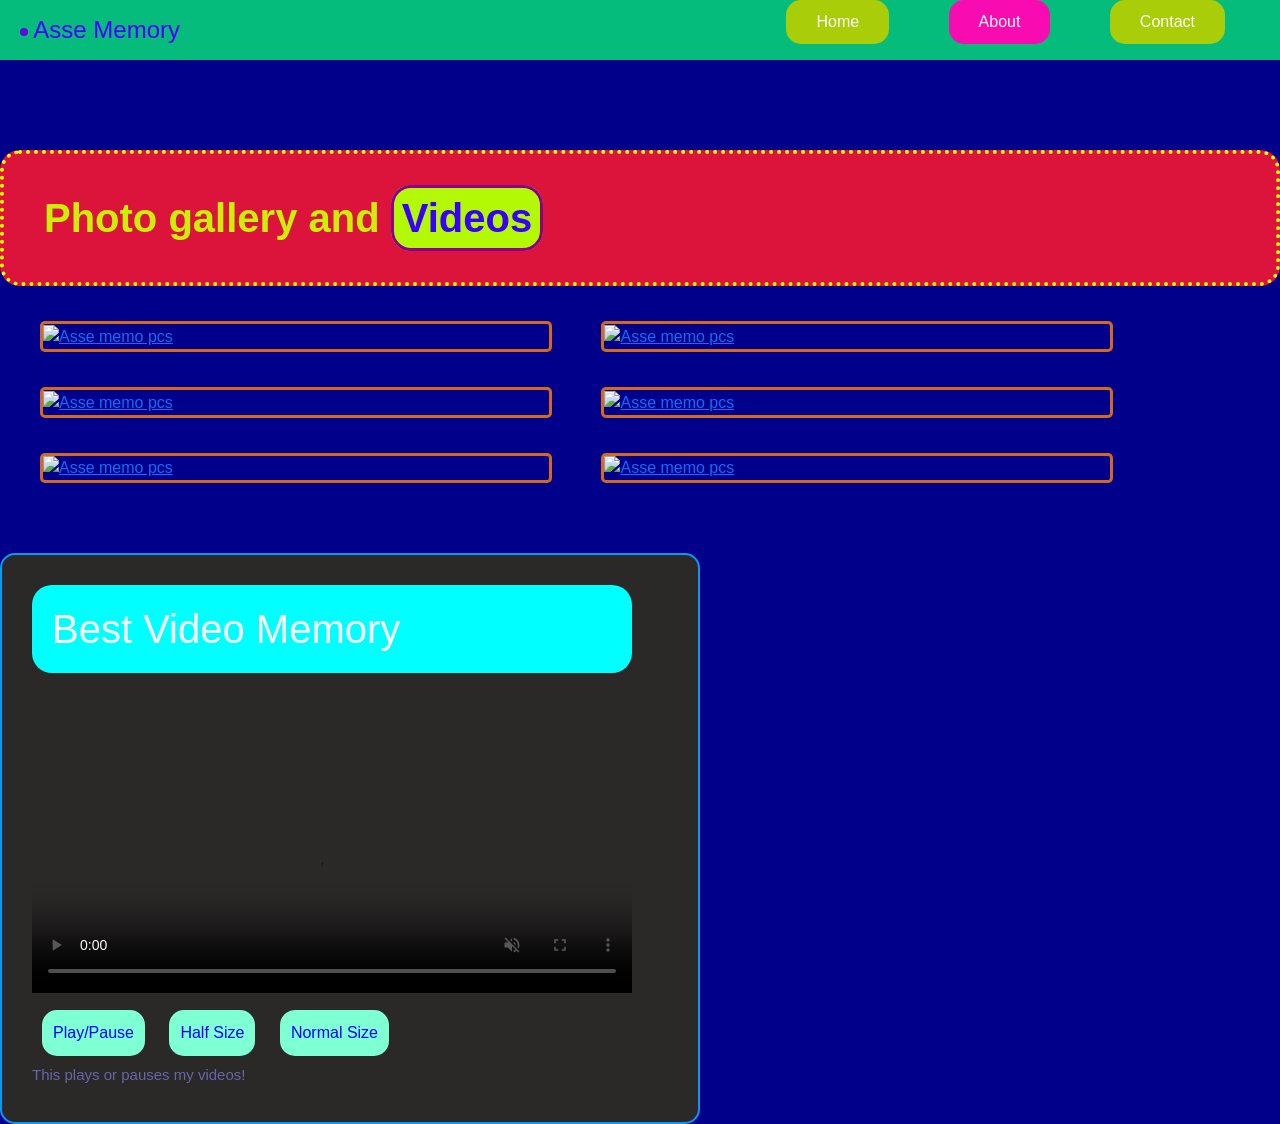
==== about.html @ 0ee975df "Update about.html" ====
<!DOCTYPE html>
<html lang="en">
<head>
    <meta charset="UTF-8">
    <meta name="viewport" content="width=device-width, initial-scale=1.0">
    <title>About</title>
    <link href="https://cdn.jsdelivr.net/npm/bootstrap@5.0.2/dist/css/bootstrap.min.css" rel="stylesheet" integrity="sha384-EVSTQN3/azprG1Anm3QDgpJLIm9Nao0Yz1ztcQTwFspd3yD65VohhpuuCOmLASjC" crossorigin="anonymous">
    <link rel="stylesheet" href="styl.css">
</head>
<body style="background-color: darkblue;">
    
    <header>
        <a href="./index.html" class="logo"><img src="/imgs/Ass.jpg" alt=""> Asse Memory</a>
                <ul>
                    <li > <a href="./index.html"> Home</li></a>
                    <li class="active" ><a href="./about.html"> About</li></a>
                    <li><a href="#"> Contact</li></a>
                </ul>
    </header>

    <div class="gallery">
    <h1>Photo gallery and <span style="color:rgb(55, 0, 252);background-color: rgb(179, 248, 5); border-radius: 20px; padding: 8px;border: darkmagenta solid 3px;">Videos</span></h1>

    <div class="Asse-gallery">
           <a href="/imgs/Asse aw6.jpg" target="_blank"> <img src="/imgs/Asse aw6.jpg"  alt="Asse memo pcs"> </a>
    </Div>   

    <div class="Asse-gallery">
           <a href="/imgs/Asse aw5.jpg" target="_blank"> <img src="/imgs/Asse aw5.jpg"  alt="Asse memo pcs"> </a>
    </Div> 

    <div class="Asse-gallery">
           <a href="/imgs/Asse aw4.jpg" target="_blank"> <img src="/imgs/Asse aw4.jpg"  alt="Asse memo pcs"> </a>
    </Div> 

    <div class="Asse-gallery">
           <a href="/imgs/Asse aw2.jpg" target="_blank"> <img src="/imgs/Asse aw2.jpg"  alt="Asse memo pcs"> </a>
    </Div>  
                   
    <div class="Asse-gallery">
           <a href="/imgs/Asse aw3.jpg" target="_blank"> <img src="/imgs/Asse aw3.jpg"  alt="Asse memo pcs" style="height: 600px;" > </a>
    </Div>                      
                      
    <div class="Asse-gallery">
           <a href="/imgs/Asse aw.jpg" target="_blank"> <img src="/imgs/Asse aw.jpg"  alt="Asse memo pcs"> </a>
    </Div>     
    
</div>
                        

 <div class="Videos">
    <h1>Best Video Memory</h1
<div class="Video-b">
    <div class="carouselExampleAutoplaying">
        <div class="carousel-inner">
          <div class="carousel-item active">
            <video class="my-videos" src="/imgs/Asse R Video.mp4" width="600" controls muted loop poster="/imgs/Video poster.png.jpg">
                <source src="/imgs/Asse R Video.mp4" type="video/mp4">
                <source src="/imgs/Asse R Video.ogg" type="video/ogg">
                <source src="/imgs/Asse R Video.webm" type="video/webm">
                Your brouser does not support html5 videos!
            </video>

            <br>
            <button class="btn" onclick="playPause()">Play/Pause</button>
            <button class="btn" onclick="halfSize()">Half Size</button>
            <button class="btn" onclick="normalSize()">Normal Size</button>

            <h2 onclick="playPause()" style="font-size: 15px; color: rgb(102, 102, 168);" >This plays or pauses my videos!</h2>
          </div>
        </Div>
    </div>
</div>
</div>

<script>
    let myVideo = document.querySelector(".my-videos");

    function playPause() {
        if (myVideo.paused){
            myVideo.play();
        }else{
            myVideo.pause();
        }
    }

    function halfSize() {
       myVideo.width = "300"
    }
    function normalSize() {
       myVideo.width = "600"
    }
</script>
    
</body>
</html>
---- styl.css ----
*{
    font-family: Verdana, Geneva, Tahoma, sans-serif;
    box-sizing: border-box;
    margin: 0;
    padding: 0;
    box-sizing: border-box;
}
body {
    background-color: #7dc1eb;
    padding-top: 100px;
}
header {
    display: flex;
    background-color: rgb(5, 188, 124);
    width: 100%;
    height: auto;
    align-items: center;
    justify-content: space-between;
    margin-bottom: 50px;
    transition: .5s;
    position: fixed;
    top: 0;
}
.logo{
    font-weight: 500;
    color: rgb(72, 0, 255);
    text-decoration: none;
    margin-left: 20px;
    font-size: 1.5em;
}
.logo img{
    max-width: 30%;
    height: auto;
    border-radius: 70%;
    border: 4px solid rgb(97, 8, 229);
}
ul {
    align-items: center;
    align-content: center;
}
li {
    display: inline-block;
    padding: 10px 30px;
    align-items: center;
    background-color: #a9cd09;
    border-radius: 15px;
    margin-right: 55px;
}
li a{
    color: #fff;
    text-decoration: none;
    align-items: center;
    justify-content: center;
}
li:hover,
li.active {
    background-color: rgb(248, 12, 177);
}


.wish {
    margin: 20px;
    padding: 20px;
    color: lawngreen;
    background-color: darkgreen;
    border-radius: 10px;
    font-family: 'Segoe UI', Tahoma, Geneva, Verdana, sans-serif;
}
.wish2 h2{
    background-color: cyan;
    border-radius: 10px;
    padding: 20px;
    margin: 20px;
    color: #cd0909;
    font-weight: 700;
    
}

.msg h1{
    background-color: #cd0909;
    margin: 5px;
    padding: 5px 5px 10px 10px;
    border-radius: 15px;
    width: 650px;
    color: rgb(6, 250, 67);
    border: #2b2828 solid;
    margin-bottom: 50px;
    margin-top: 50px;
    padding-bottom: 20px;

}
.msg .icon{
    margin-left: 10%;
    padding: 10px;
    max-width: 67%;
}
.msg .material-symbols-outlined {
    color: rgb(7, 244, 62);
    font-size: 5rem;
    margin-bottom: 20px;
}
.icon .fa-regular{
    display: flex;
    color: #dc143c;
    font-size: 5rem;
    margin: 20px;
}
.icon p{
    
    margin-left: 20px;
    padding: 20px;
}
/*  section2 */


.text h1{
    color: aquamarine;
    padding: 40px;
    font-weight: 900;
    font-size: 3rem;
    background-color: #2b2828;
    border-radius: 10px;
    margin: 20px;
    margin-top: 50px;
}


.gallery{
    background-image: url(/imgs/bg\ web2.jpg); 
    margin-top: 50px;
    margin-bottom: 40px;
}
.gallery h1{
    color: rgb(204, 239, 7);
    padding: 40px;
    font-weight: 700;
    background-color: #dc143c;
    border: 4px dotted yellow;
    width: 100%;
    border-radius: 20px;
    margin-bottom: 30px;
 
}
.Asse-gallery{
   display: inline-block;
   border: 3px solid chocolate;
   border-radius: 5px;
   margin: 5px;
   width: 40%;
   height: auto;
   margin-bottom: 30px;
   margin-left: 40px;
}
.Asse-gallery:hover{
    border: 3px solid rgb(0, 153, 255);
    border-radius: 5px;
}

.Asse-gallery img{
    width: 100%;
    height: auto;
}

.Videos{
    align-content: center;
    justify-self: center;
    color: #fff;
    background-color: #2b2828;
    padding: 30px;
    border-radius: 15px;
    height: auto;
    max-width: 700px;
    border: #0799f4 2px solid;
}
/* .Video-b {
    align-content: center;
    justify-self: center;
    color: #fff;
    background-color: #2b2828;
    padding: 30px;
    border-radius: 15px;
    height: auto;
    max-width: 700px;
    border: #0799f4 2px solid;
} */
.Videos h1{
    background-color: aqua;
    padding: 20px;
    border-radius: 20px;
    width: 600px;
    align-items: center;
    margin-bottom: 20px;
}
.Videos .btn{
    background-color: aquamarine;
    border-radius: 15px;
    color: blue;
    margin: 10px;
    padding: 10px;
}
.Videos .btn:hover{
    background-color: rgb(164, 243, 7);
    color: #fff;
}



/* Meadia Query */
@media screen and (max-width:800px) {
    header li {
        display: flex;
        padding: 5px 15px;
        margin: 5px;
    }
    .Videos{
        max-width: 500px;
    }
    .Video-b{
        max-width: 500px;
    }
    .text h1{
        max-width: 450px;
        font-weight:400;
    }
    .Videos h1{
        width: 400px;
    }
    .Asse-gallery{
        display: block;
    }
    .wish2 h2{
        font-weight: 300;
    }
    .msg h1 {
        width: 450px;
    }
}

@media screen and (max-width:600px) {
    header li {
        display: flex;
        padding: 5px 15px;
        margin: 5px;
    }
    .Videos{
        max-width: 450px;
    }
    .Video-b{
        max-width: 500px;
    }
    .text h1{
        max-width: 450px;
        font-weight:400;
    }
    .Videos h1{
        width: 400px;
    }
    .Asse-gallery{
        display: block;
    }
    .wish2 h2{
        font-weight: 300;
    }
    .msg h1 {
        width: 450px;
    }
}
@media screen and (max-width:300px) {
    header li {
        display: flex;
        padding: 5px 10px;
    }
    .Videos{
        max-width: 300px;
    }
    .Video-b{
        max-width: 250px;
    }
    .text h1{
        width: 250px;
        font-weight: 300;
    }
    .Videos h1{
        width: 300px;
    }
    .Asse-gallery{
        display: block;
    }
    .wish2 h2{
        font-weight: 200;
    }
    .msg h1 {
        width: 350px;
    }
}
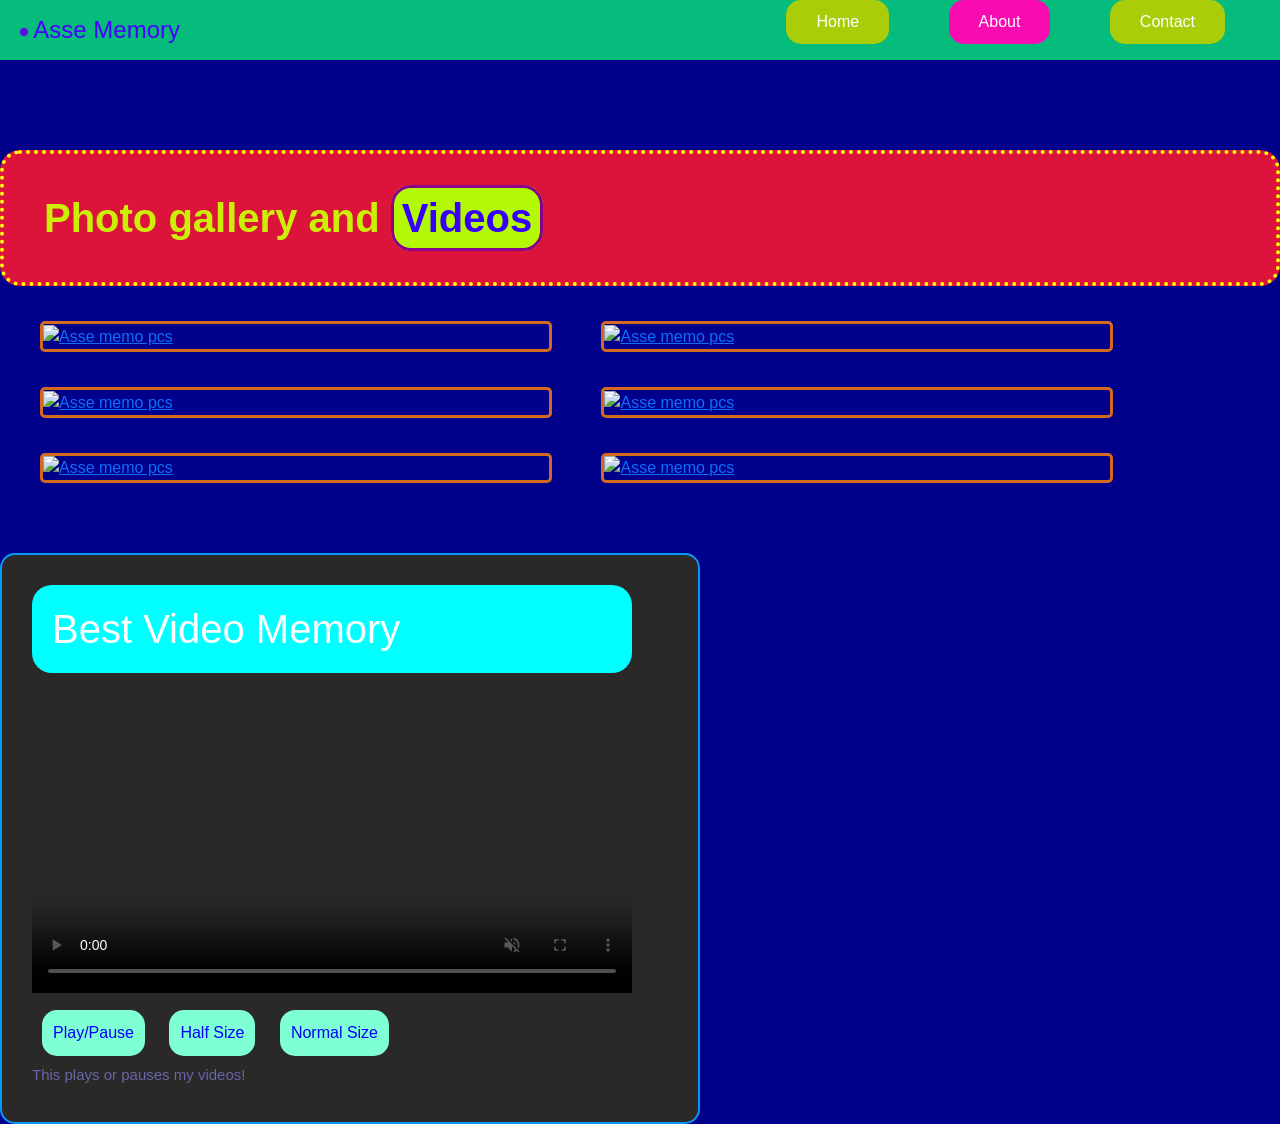
==== commit 0073146b: "Update about.html" ====
--- a/about.html
+++ b/about.html
@@ -22,15 +22,15 @@
     <h1>Photo gallery and <span style="color:rgb(55, 0, 252);background-color: rgb(179, 248, 5); border-radius: 20px; padding: 8px;border: darkmagenta solid 3px;">Videos</span></h1>
 
     <div class="Asse-gallery">
-           <a href="/imgs/Asse aw6.jpg" target="_blank"> <img src="/imgs/Asse aw6.jpg"  alt="Asse memo pcs"> </a>
+           <a href="./imgs/Asse aw6.jpg" target="_blank"> <img src="/imgs/Asse aw6.jpg"  alt="Asse memo pcs"> </a>
     </Div>   
 
     <div class="Asse-gallery">
-           <a href="/imgs/Asse aw5.jpg" target="_blank"> <img src="/imgs/Asse aw5.jpg"  alt="Asse memo pcs"> </a>
+           <a href="./imgs/Asse aw5.jpg" target="_blank"> <img src="/imgs/Asse aw5.jpg"  alt="Asse memo pcs"> </a>
     </Div> 
 
     <div class="Asse-gallery">
-           <a href="/imgs/Asse aw4.jpg" target="_blank"> <img src="/imgs/Asse aw4.jpg"  alt="Asse memo pcs"> </a>
+           <a href="./imgs/Asse aw4.jpg" target="_blank"> <img src="/imgs/Asse aw4.jpg"  alt="Asse memo pcs"> </a>
     </Div> 
 
     <div class="Asse-gallery">
@@ -38,11 +38,11 @@
     </Div>  
                    
     <div class="Asse-gallery">
-           <a href="/imgs/Asse aw3.jpg" target="_blank"> <img src="/imgs/Asse aw3.jpg"  alt="Asse memo pcs" style="height: 600px;" > </a>
+           <a href="./imgs/Asse aw3.jpg" target="_blank"> <img src="/imgs/Asse aw3.jpg"  alt="Asse memo pcs" style="height: 600px;" > </a>
     </Div>                      
                       
     <div class="Asse-gallery">
-           <a href="/imgs/Asse aw.jpg" target="_blank"> <img src="/imgs/Asse aw.jpg"  alt="Asse memo pcs"> </a>
+           <a href="./imgs/Asse aw.jpg" target="_blank"> <img src="/imgs/Asse aw.jpg"  alt="Asse memo pcs"> </a>
     </Div>     
     
 </div>
@@ -54,7 +54,7 @@
     <div class="carouselExampleAutoplaying">
         <div class="carousel-inner">
           <div class="carousel-item active">
-            <video class="my-videos" src="/imgs/Asse R Video.mp4" width="600" controls muted loop poster="/imgs/Video poster.png.jpg">
+            <video class="my-videos" src="/imgs/Asse R Video.mp4" width="600" controls muted loop poster="./imgs/Video poster.png.jpg">
                 <source src="/imgs/Asse R Video.mp4" type="video/mp4">
                 <source src="/imgs/Asse R Video.ogg" type="video/ogg">
                 <source src="/imgs/Asse R Video.webm" type="video/webm">
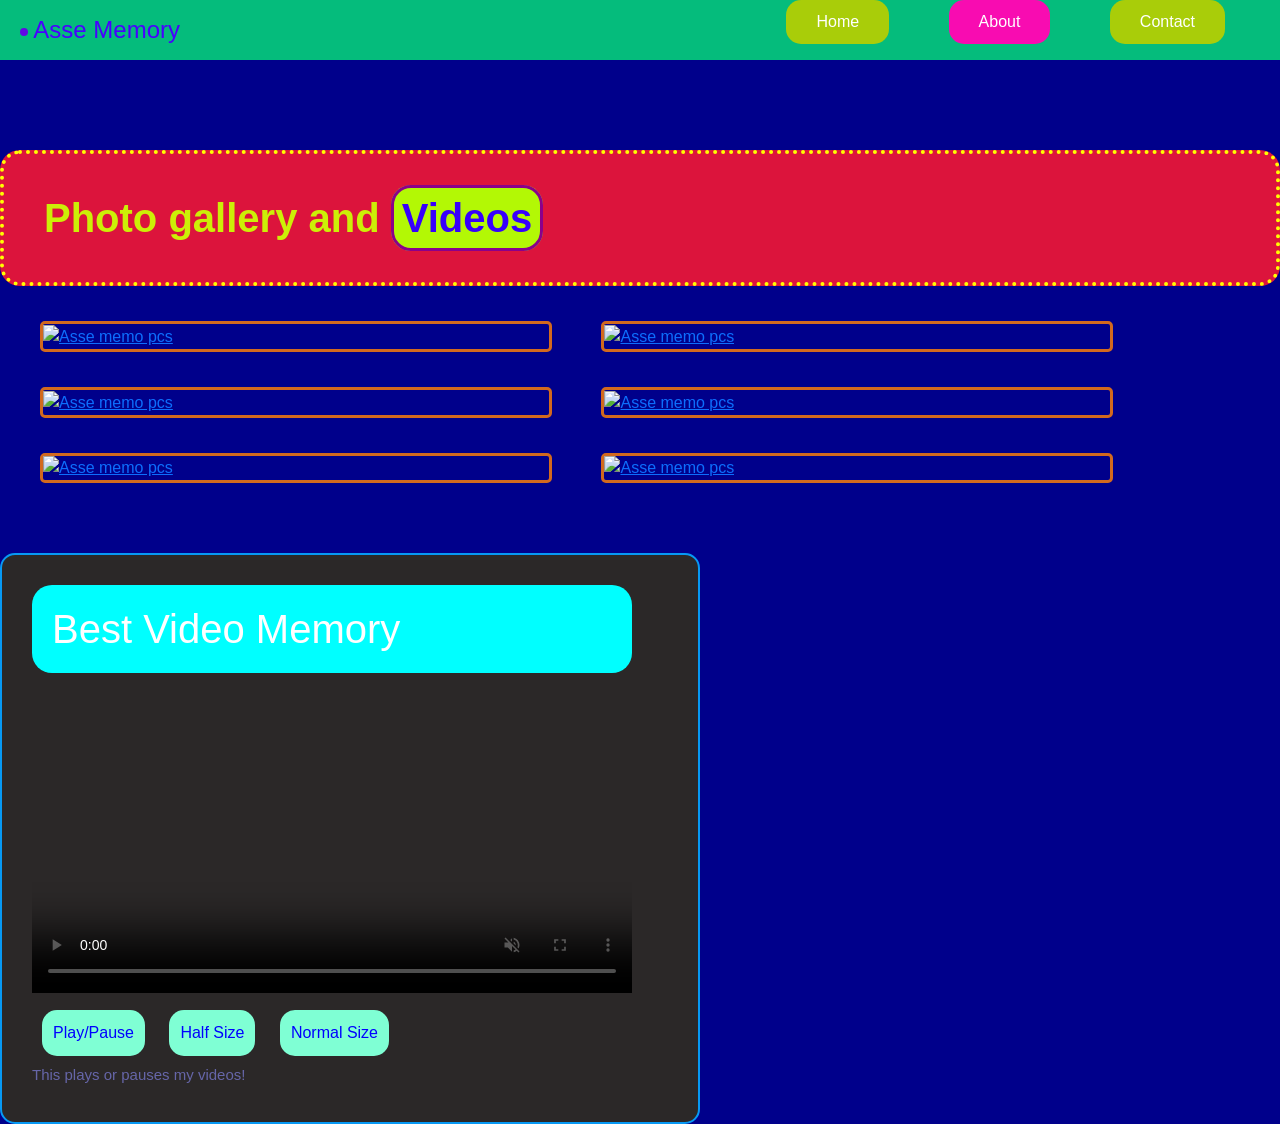
==== commit e53695fb: "Update about.html" ====
--- a/about.html
+++ b/about.html
@@ -22,27 +22,27 @@
     <h1>Photo gallery and <span style="color:rgb(55, 0, 252);background-color: rgb(179, 248, 5); border-radius: 20px; padding: 8px;border: darkmagenta solid 3px;">Videos</span></h1>
 
     <div class="Asse-gallery">
-           <a href="./imgs/Asse aw6.jpg" target="_blank"> <img src="/imgs/Asse aw6.jpg"  alt="Asse memo pcs"> </a>
+           <a href="./imgs/Asse aw6.jpg" target="_blank"> <img src="./imgs/Asse aw6.jpg"  alt="Asse memo pcs"> </a>
     </Div>   
 
     <div class="Asse-gallery">
-           <a href="./imgs/Asse aw5.jpg" target="_blank"> <img src="/imgs/Asse aw5.jpg"  alt="Asse memo pcs"> </a>
+           <a href="./imgs/Asse aw5.jpg" target="_blank"> <img src="./imgs/Asse aw5.jpg"  alt="Asse memo pcs"> </a>
     </Div> 
 
     <div class="Asse-gallery">
-           <a href="./imgs/Asse aw4.jpg" target="_blank"> <img src="/imgs/Asse aw4.jpg"  alt="Asse memo pcs"> </a>
+           <a href="./imgs/Asse aw4.jpg" target="_blank"> <img src="./imgs/Asse aw4.jpg"  alt="Asse memo pcs"> </a>
     </Div> 
 
     <div class="Asse-gallery">
-           <a href="/imgs/Asse aw2.jpg" target="_blank"> <img src="/imgs/Asse aw2.jpg"  alt="Asse memo pcs"> </a>
+           <a href="/imgs/Asse aw2.jpg" target="_blank"> <img src="./imgs/Asse aw2.jpg"  alt="Asse memo pcs"> </a>
     </Div>  
                    
     <div class="Asse-gallery">
-           <a href="./imgs/Asse aw3.jpg" target="_blank"> <img src="/imgs/Asse aw3.jpg"  alt="Asse memo pcs" style="height: 600px;" > </a>
+           <a href="./imgs/Asse aw3.jpg" target="_blank"> <img src="./imgs/Asse aw3.jpg"  alt="Asse memo pcs" style="height: 600px;" > </a>
     </Div>                      
                       
     <div class="Asse-gallery">
-           <a href="./imgs/Asse aw.jpg" target="_blank"> <img src="/imgs/Asse aw.jpg"  alt="Asse memo pcs"> </a>
+           <a href="./imgs/Asse aw.jpg" target="_blank"> <img src="./imgs/Asse aw.jpg"  alt="Asse memo pcs"> </a>
     </Div>     
     
 </div>
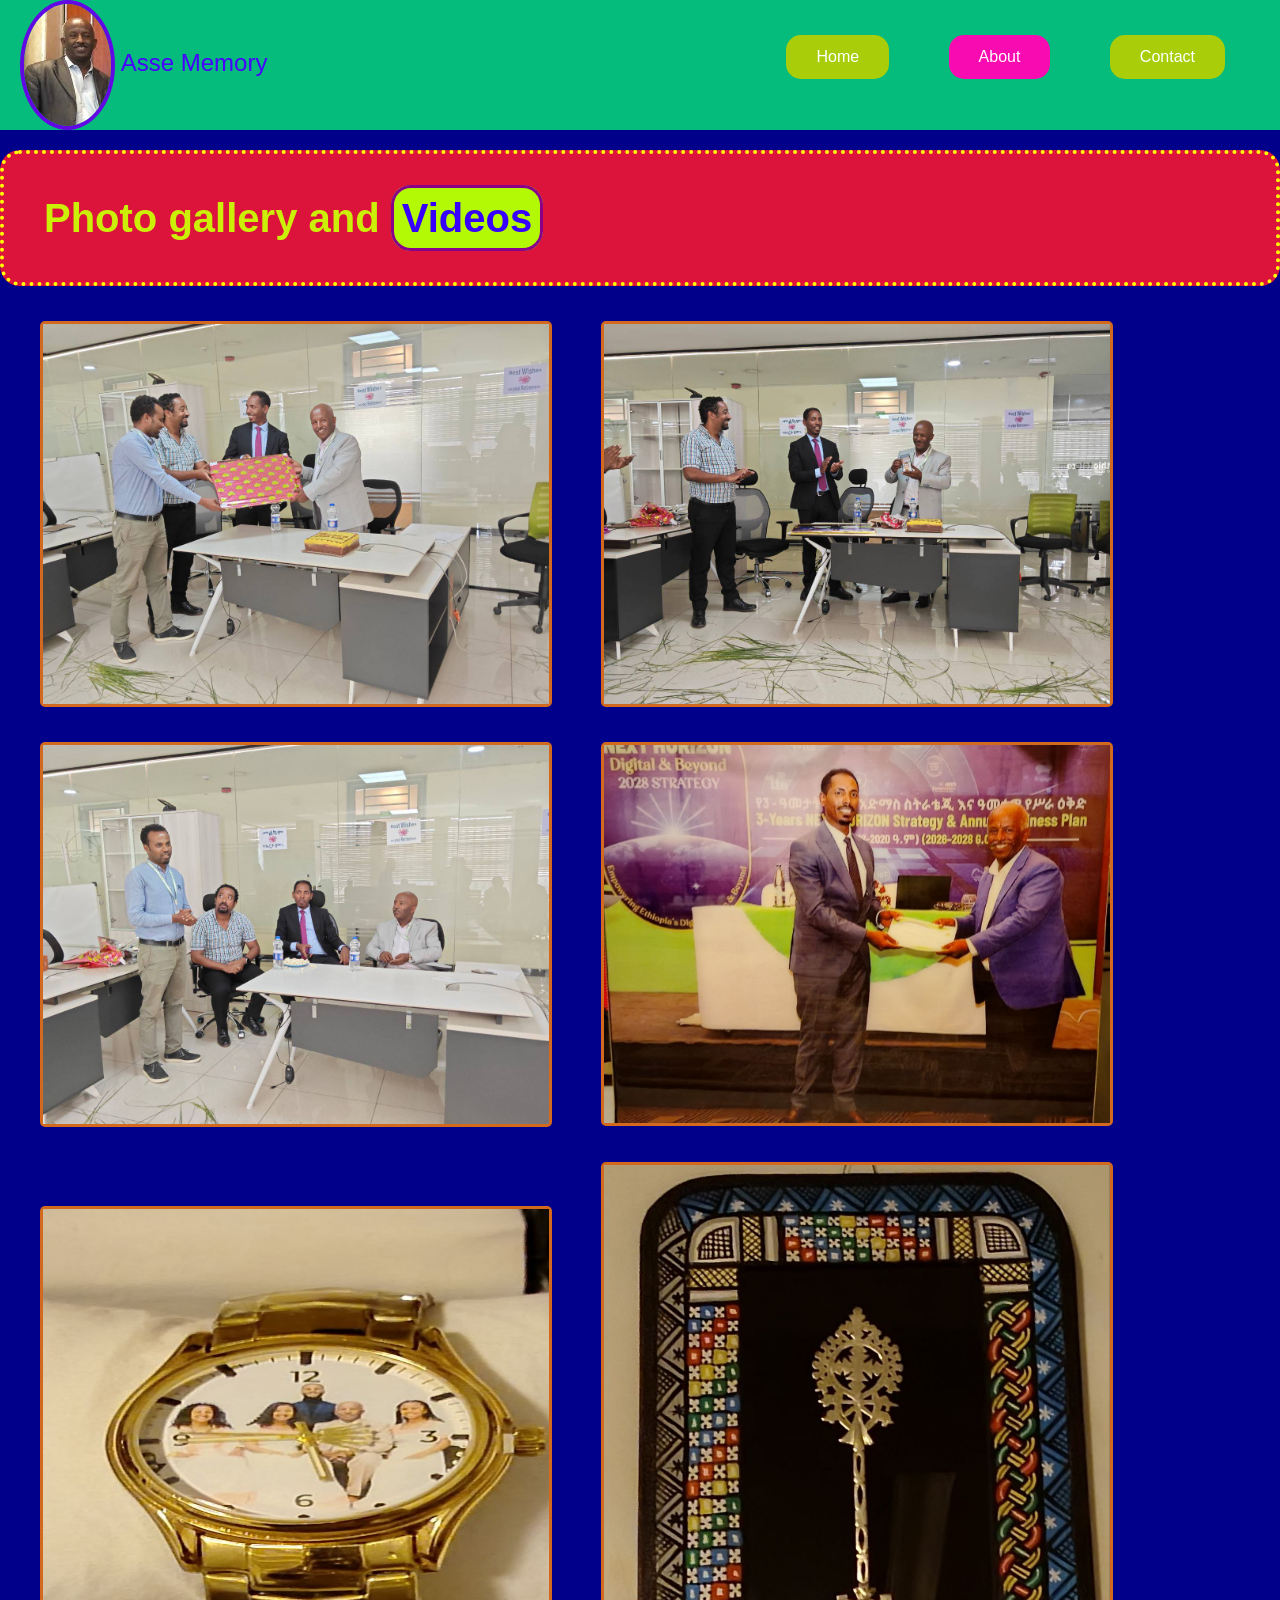
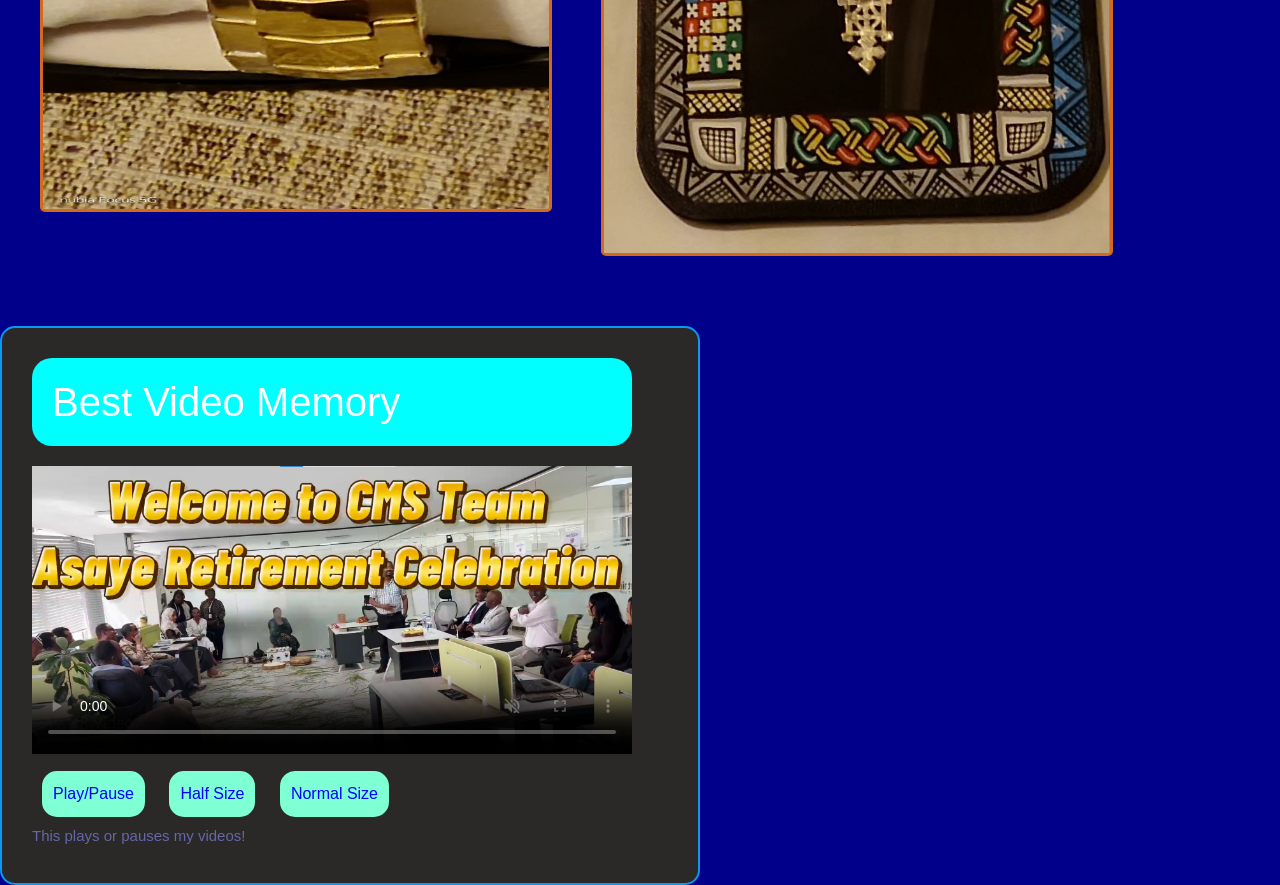
==== commit 0514bb00: "Update about.html" ====
--- a/about.html
+++ b/about.html
@@ -10,7 +10,7 @@
 <body style="background-color: darkblue;">
     
     <header>
-        <a href="./index.html" class="logo"><img src="/imgs/Ass.jpg" alt=""> Asse Memory</a>
+        <a href="./index.html" class="logo"><img src="Ass.jpg" alt=""> Asse Memory</a>
                 <ul>
                     <li > <a href="./index.html"> Home</li></a>
                     <li class="active" ><a href="./about.html"> About</li></a>
@@ -22,27 +22,27 @@
     <h1>Photo gallery and <span style="color:rgb(55, 0, 252);background-color: rgb(179, 248, 5); border-radius: 20px; padding: 8px;border: darkmagenta solid 3px;">Videos</span></h1>
 
     <div class="Asse-gallery">
-           <a href="./imgs/Asse aw6.jpg" target="_blank"> <img src="./imgs/Asse aw6.jpg"  alt="Asse memo pcs"> </a>
+           <a href="Asse aw6.jpg" target="_blank"> <img src="Asse aw6.jpg"  alt="Asse memo pcs"> </a>
     </Div>   
 
     <div class="Asse-gallery">
-           <a href="./imgs/Asse aw5.jpg" target="_blank"> <img src="./imgs/Asse aw5.jpg"  alt="Asse memo pcs"> </a>
+           <a href="Asse aw5.jpg" target="_blank"> <img src="Asse aw5.jpg"  alt="Asse memo pcs"> </a>
     </Div> 
 
     <div class="Asse-gallery">
-           <a href="./imgs/Asse aw4.jpg" target="_blank"> <img src="./imgs/Asse aw4.jpg"  alt="Asse memo pcs"> </a>
+           <a href="Asse aw4.jpg" target="_blank"> <img src="Asse aw4.jpg"  alt="Asse memo pcs"> </a>
     </Div> 
 
     <div class="Asse-gallery">
-           <a href="/imgs/Asse aw2.jpg" target="_blank"> <img src="./imgs/Asse aw2.jpg"  alt="Asse memo pcs"> </a>
+           <a href="Asse aw2.jpg" target="_blank"> <img src="Asse aw2.jpg"  alt="Asse memo pcs"> </a>
     </Div>  
                    
     <div class="Asse-gallery">
-           <a href="./imgs/Asse aw3.jpg" target="_blank"> <img src="./imgs/Asse aw3.jpg"  alt="Asse memo pcs" style="height: 600px;" > </a>
+           <a href="Asse aw3.jpg" target="_blank"> <img src="Asse aw3.jpg"  alt="Asse memo pcs" style="height: 600px;" > </a>
     </Div>                      
                       
     <div class="Asse-gallery">
-           <a href="./imgs/Asse aw.jpg" target="_blank"> <img src="./imgs/Asse aw.jpg"  alt="Asse memo pcs"> </a>
+           <a href="Asse aw.jpg" target="_blank"> <img src="Asse aw.jpg"  alt="Asse memo pcs"> </a>
     </Div>     
     
 </div>
@@ -54,10 +54,10 @@
     <div class="carouselExampleAutoplaying">
         <div class="carousel-inner">
           <div class="carousel-item active">
-            <video class="my-videos" src="/imgs/Asse R Video.mp4" width="600" controls muted loop poster="./imgs/Video poster.png.jpg">
-                <source src="/imgs/Asse R Video.mp4" type="video/mp4">
-                <source src="/imgs/Asse R Video.ogg" type="video/ogg">
-                <source src="/imgs/Asse R Video.webm" type="video/webm">
+            <video class="my-videos" src="Asse R Video.mp4" width="600" controls muted loop poster="Video poster.png.jpg">
+                <source src="Asse R Video.mp4" type="video/mp4">
+                <source src="Asse R Video.ogg" type="video/ogg">
+                <source src="Asse R Video.webm" type="video/webm">
                 Your brouser does not support html5 videos!
             </video>
 
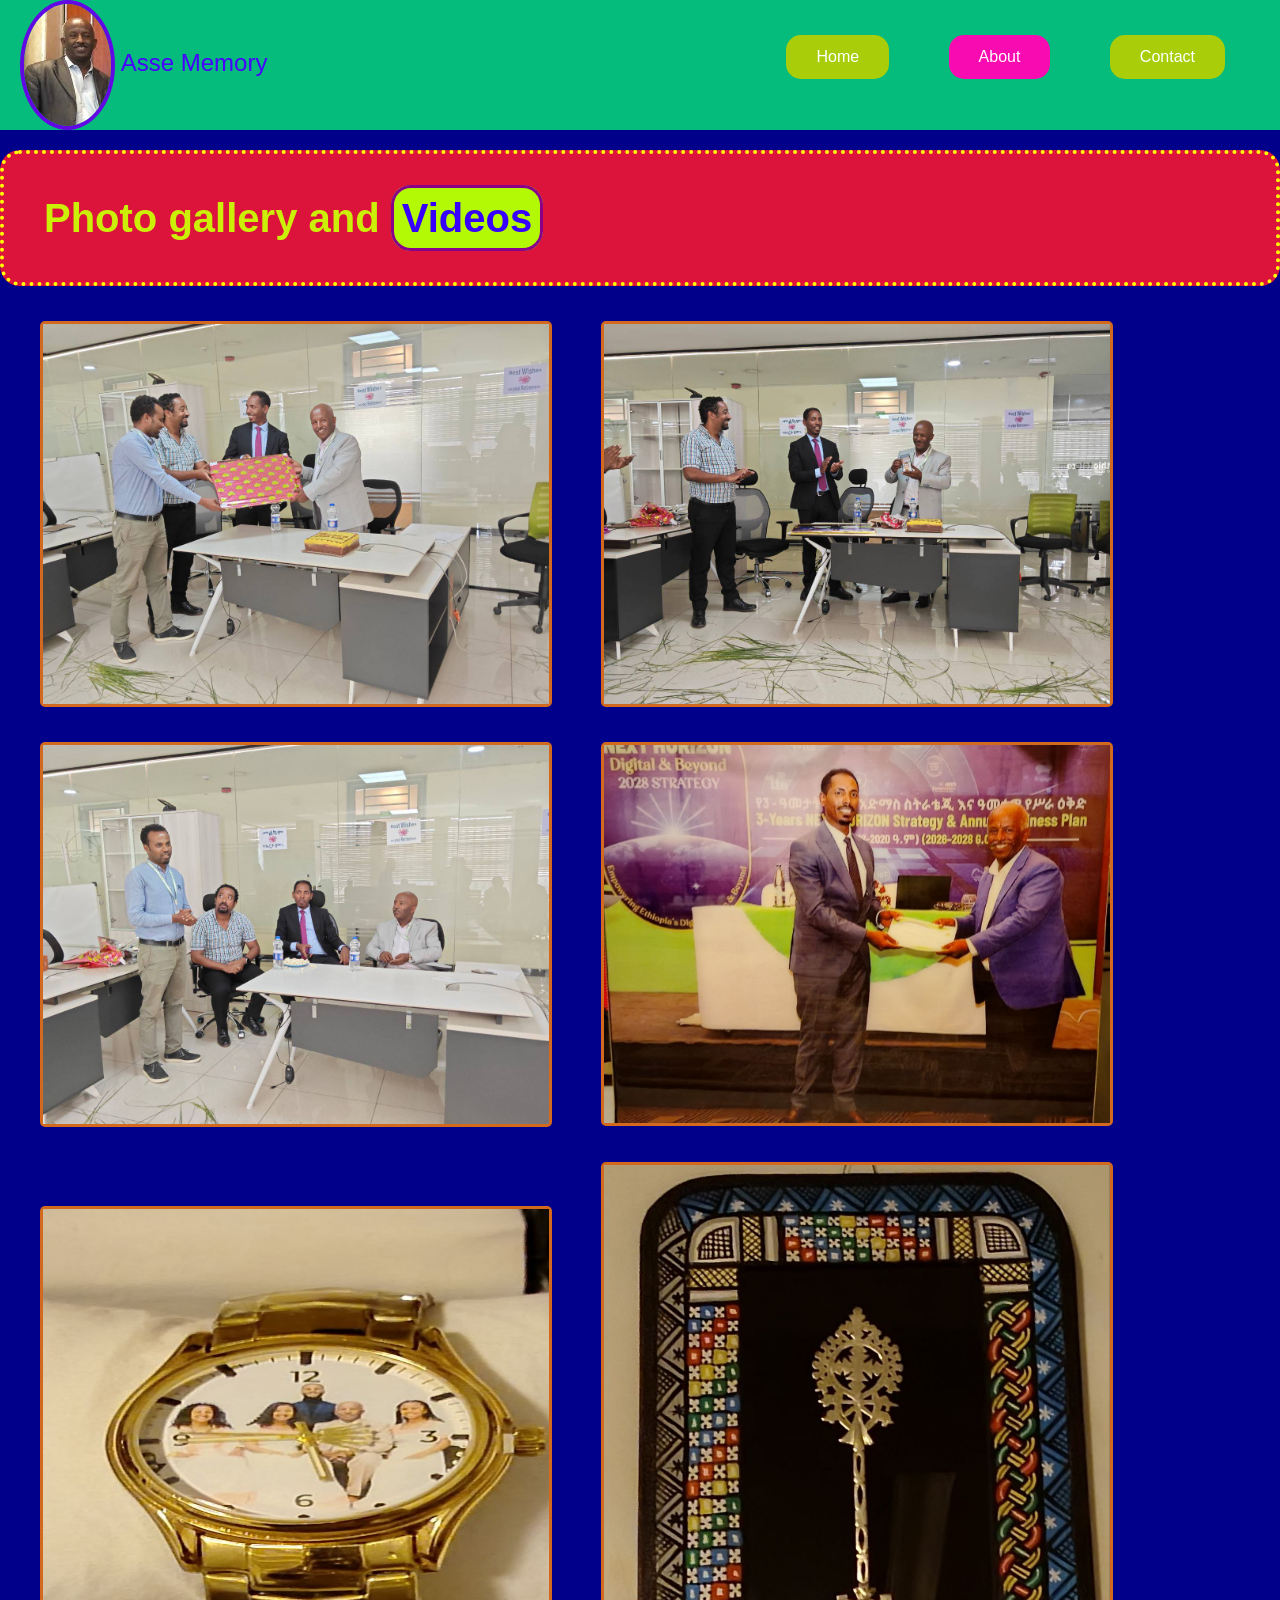
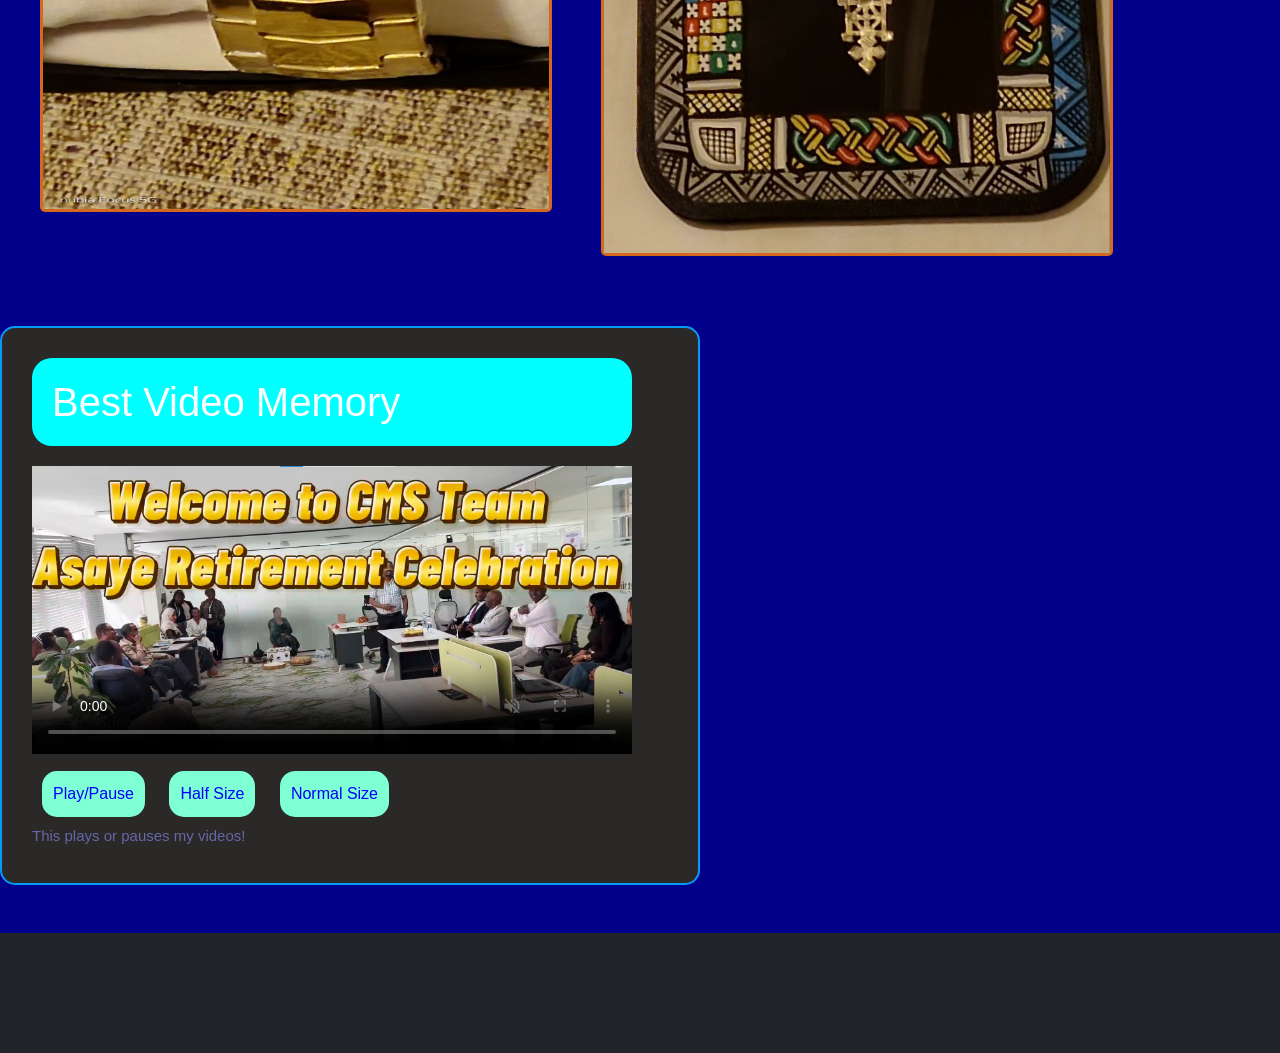
==== commit 3db6eba9: "Update about.html footer" ====
--- a/about.html
+++ b/about.html
@@ -91,6 +91,14 @@
        myVideo.width = "600"
     }
 </script>
-    
+
+    <!-- footer -->
+ <footer class="footer mt-5 py-5 bg-dark">
+  <div class="container">
+   <span class="text-muted">
+    &COPY; 2026 Copyright || Letina.com
+   </span>
+  </div>
+</footer>
 </body>
 </html>
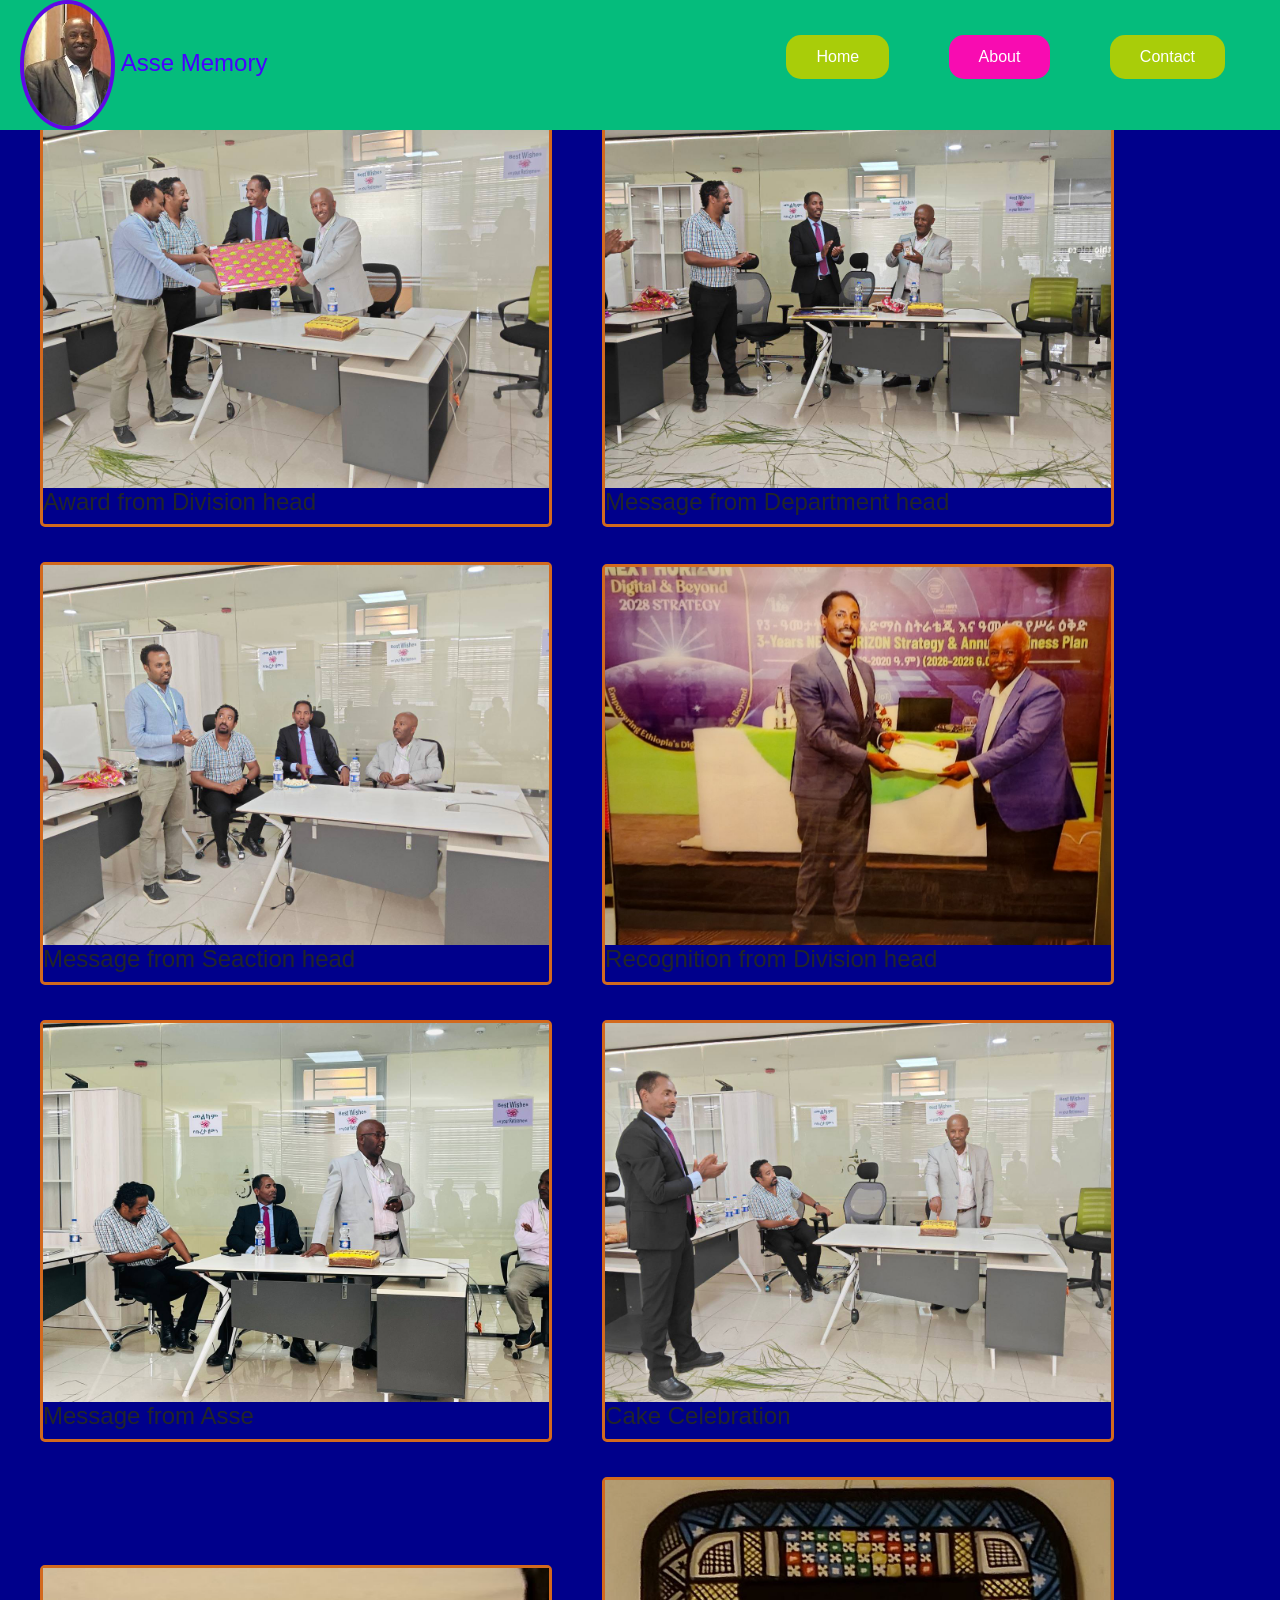
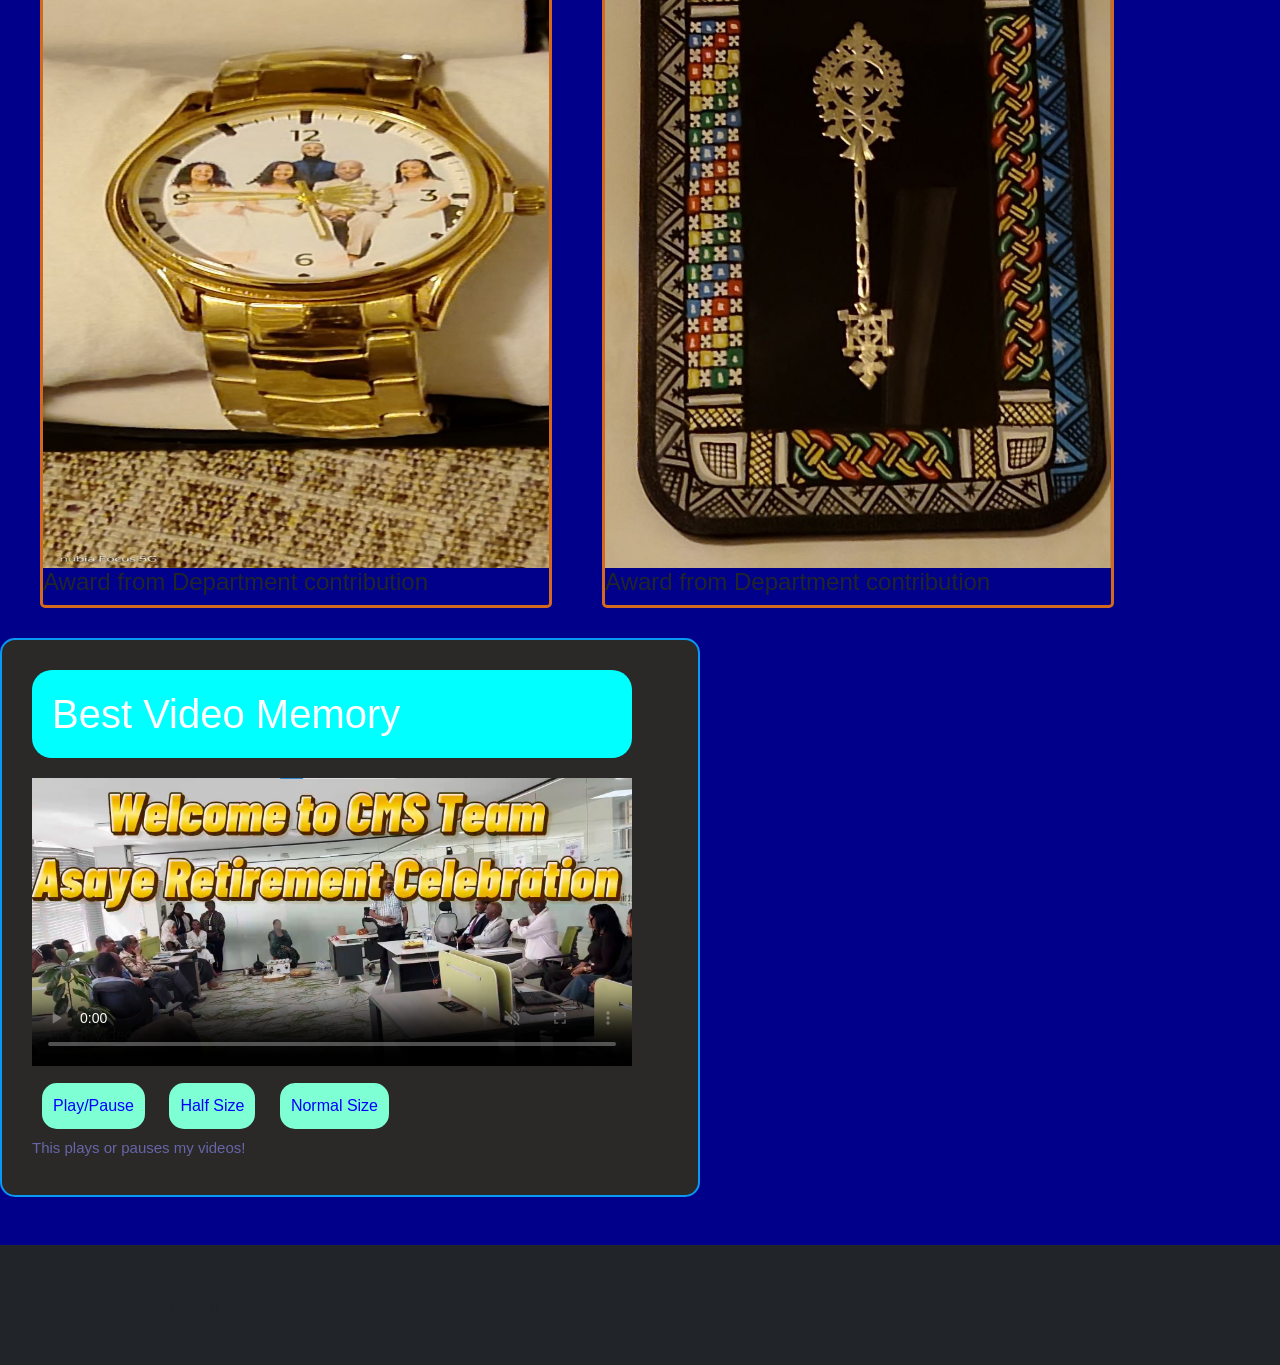
==== commit 9728c5b3: "Update about.html U" ====
--- a/about.html
+++ b/about.html
@@ -18,34 +18,43 @@
                 </ul>
     </header>
 
-    <div class="gallery">
-    <h1>Photo gallery and <span style="color:rgb(55, 0, 252);background-color: rgb(179, 248, 5); border-radius: 20px; padding: 8px;border: darkmagenta solid 3px;">Videos</span></h1>
-
+     <div class="Asse-gallery">
+        <a href="Asse aw6.jpg" target="_blank"><img src="Asse aw6.jpg"  alt="Asse memo pcs"></a>
+        <h4>Award from Division head</h4>
+    </Div> 
     <div class="Asse-gallery">
-           <a href="Asse aw6.jpg" target="_blank"> <img src="Asse aw6.jpg"  alt="Asse memo pcs"> </a>
-    </Div>   
-
-    <div class="Asse-gallery">
-           <a href="Asse aw5.jpg" target="_blank"> <img src="Asse aw5.jpg"  alt="Asse memo pcs"> </a>
+           <a href="Asse aw5.jpg" target="_blank"><img src="Asse aw5.jpg"  alt="Asse memo pcs"></a>
+           <h4>Message from Department head</h4>
     </Div> 
 
     <div class="Asse-gallery">
            <a href="Asse aw4.jpg" target="_blank"> <img src="Asse aw4.jpg"  alt="Asse memo pcs"> </a>
+           <h4>Message from Seaction head</h4>
     </Div> 
 
     <div class="Asse-gallery">
            <a href="Asse aw2.jpg" target="_blank"> <img src="Asse aw2.jpg"  alt="Asse memo pcs"> </a>
+           <h4>Recognition from Division head</h4>
     </Div>  
+
+    <div class="Asse-gallery">
+           <a href="Asse aw7.jpg" target="_blank"> <img src="Asse aw7.jpg"  alt="Asse memo pcs"> </a>
+           <h4>Message from Asse</h4>
+    </Div>     
+    <div class="Asse-gallery">
+           <a href="Asse aw8.jpg" target="_blank"> <img src="Asse aw8.jpg"  alt="Asse memo pcs"> </a>
+           <h4>Cake Celebration </h4>
+    </Div> 
                    
     <div class="Asse-gallery">
-           <a href="Asse aw3.jpg" target="_blank"> <img src="Asse aw3.jpg"  alt="Asse memo pcs" style="height: 600px;" > </a>
+           <a href="Asse aw3.jpg" target="_blank"> <img src="Asse aw3.jpg"  alt="Asse memo pcs" style="height: 600px;" ></a>
+           <h4>Award from Department contribution</h4>
     </Div>                      
                       
     <div class="Asse-gallery">
            <a href="Asse aw.jpg" target="_blank"> <img src="Asse aw.jpg"  alt="Asse memo pcs"> </a>
-    </Div>     
-    
-</div>
+           <h4>Award from Department contribution</h4>
+    </Div>
                         
 
  <div class="Videos">
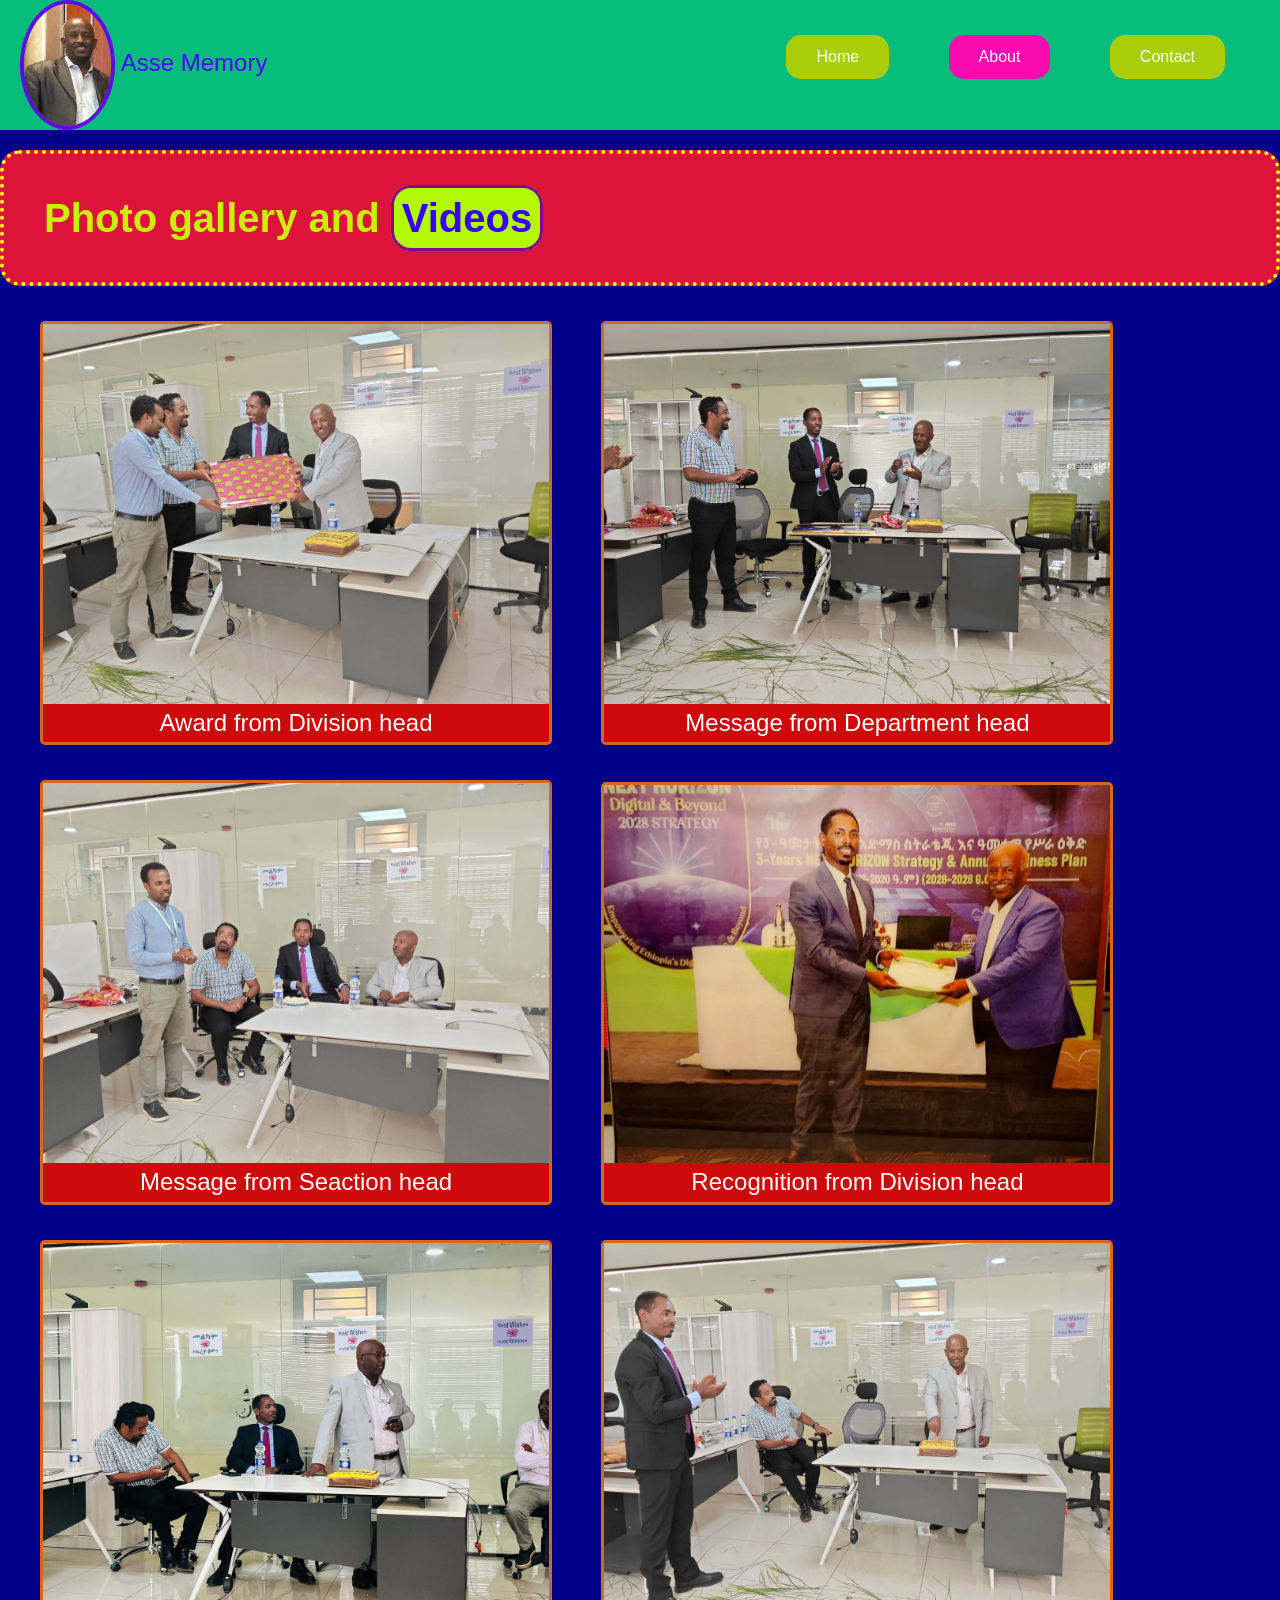
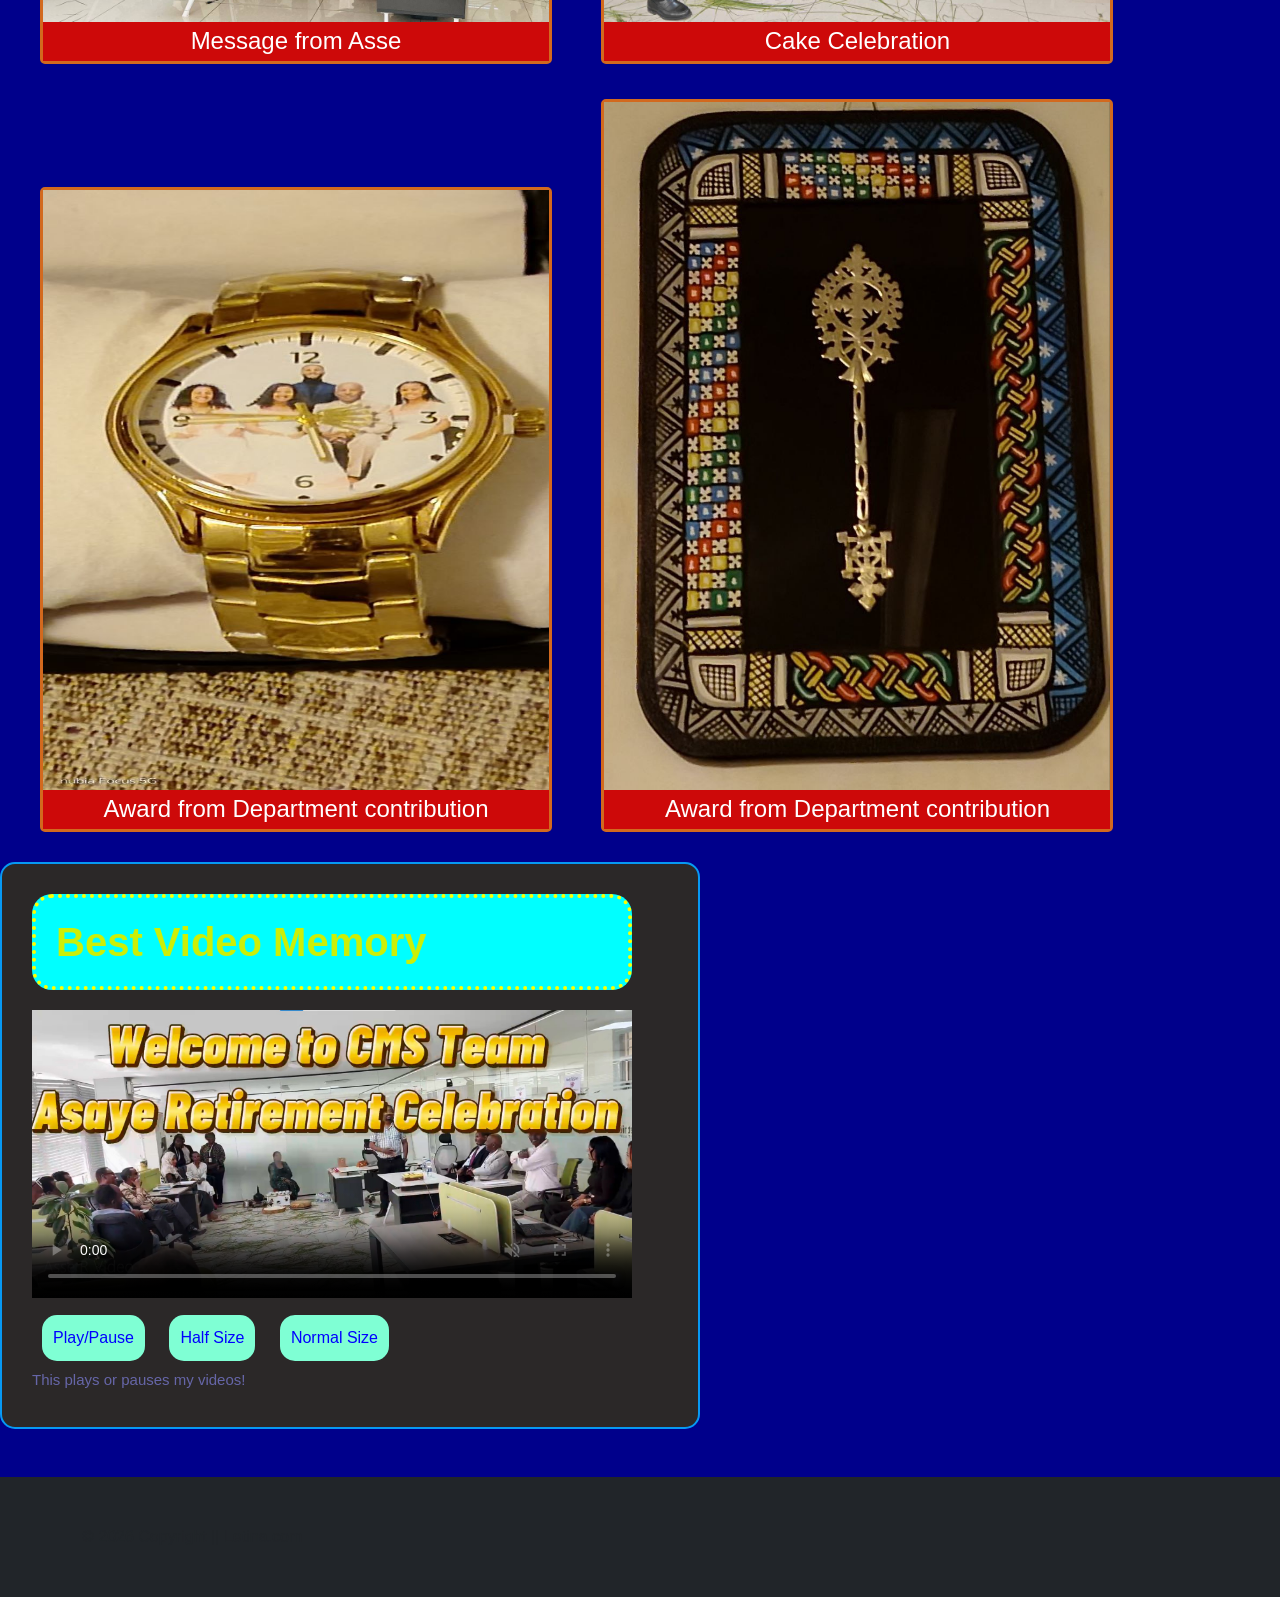
==== commit 5c7ca042: "Update about.html" ====
--- a/about.html
+++ b/about.html
@@ -17,7 +17,8 @@
                     <li><a href="#"> Contact</li></a>
                 </ul>
     </header>
-
+<div class="gallery">
+    <h1>Photo gallery and <span style="color:rgb(55, 0, 252);background-color: rgb(179, 248, 5); border-radius: 20px; padding: 8px;border: darkmagenta solid 3px;">Videos</span></h1>
      <div class="Asse-gallery">
         <a href="Asse aw6.jpg" target="_blank"><img src="Asse aw6.jpg"  alt="Asse memo pcs"></a>
         <h4>Award from Division head</h4>
--- a/styl.css
+++ b/styl.css
@@ -160,6 +160,15 @@
     width: 100%;
     height: auto;
 }
+.Asse-gallery h4{
+    color: #fff;
+    background-color: #cd0909;
+    padding: 5px;
+    margin: 0;
+    width: 100%;
+    text-align: center;
+    font-family: Verdana, Geneva, Tahoma, sans-serif;
+}
 
 .Videos{
     align-content: center;
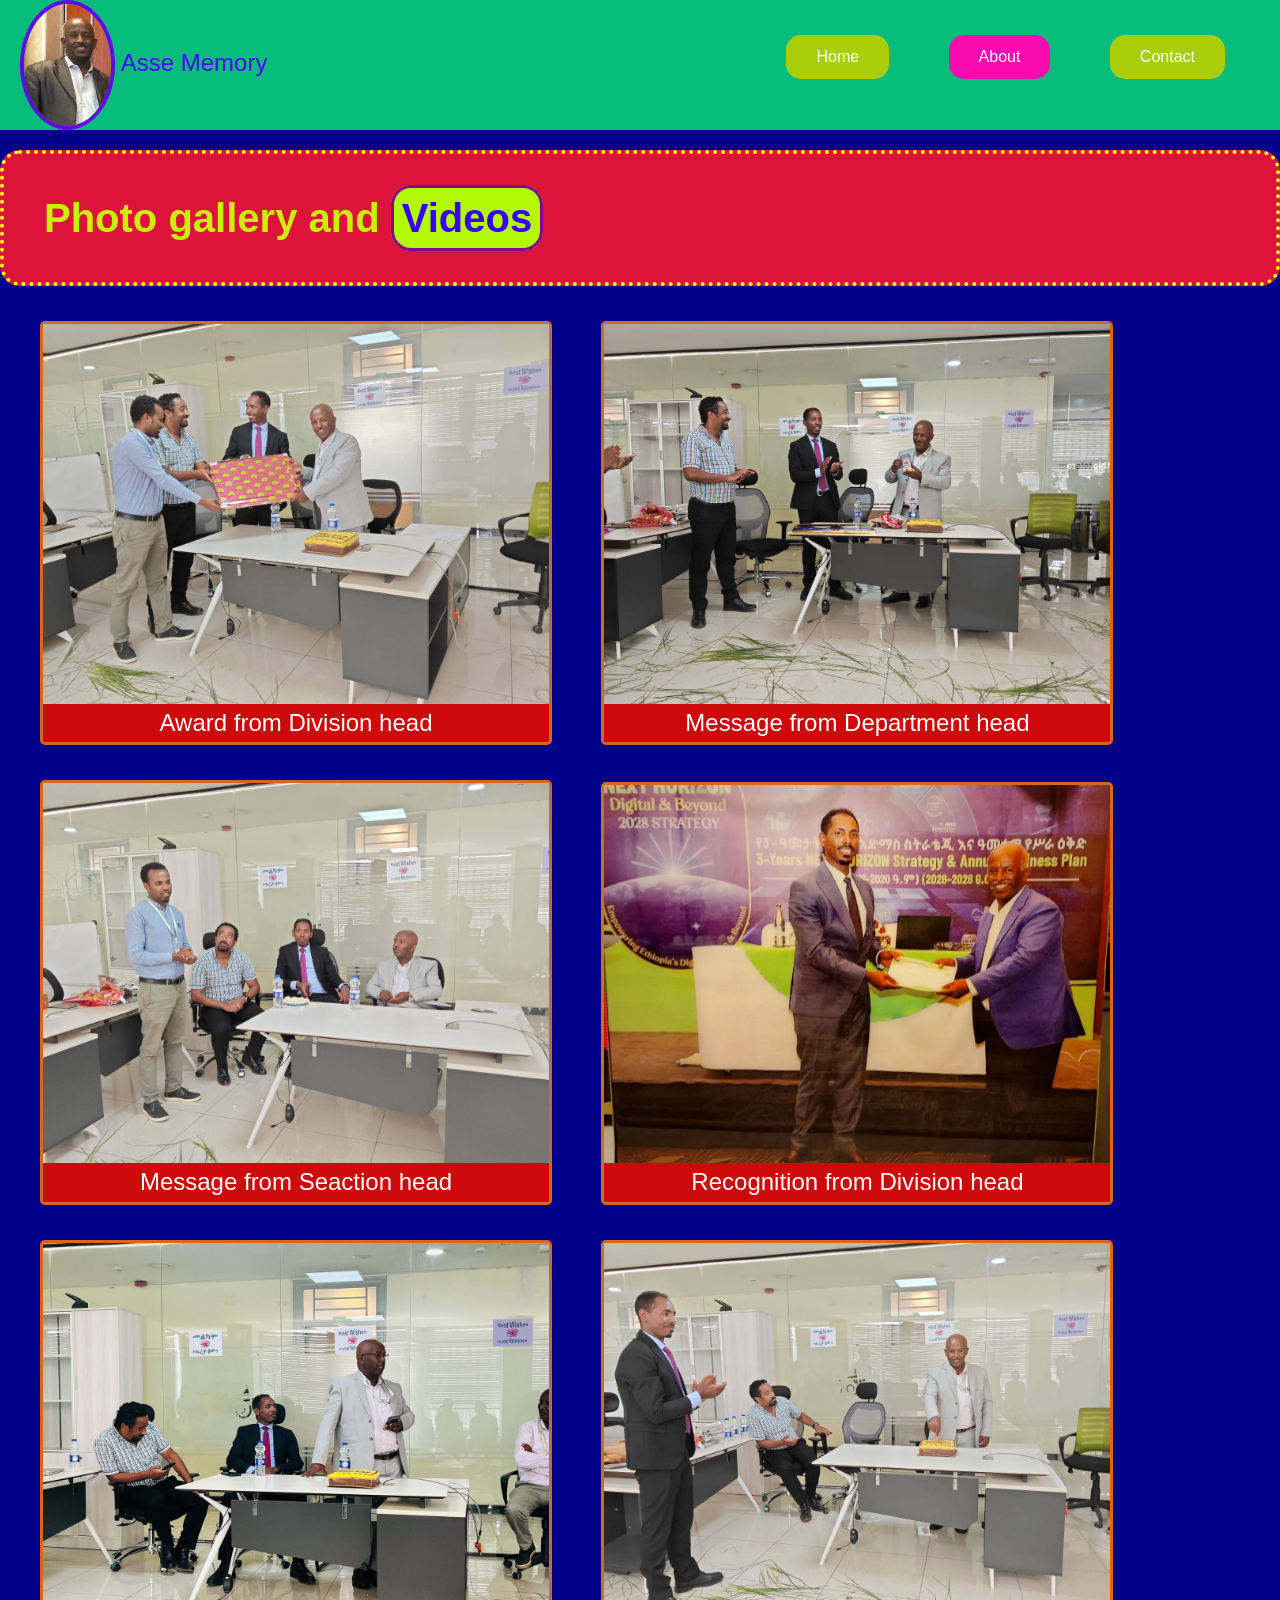
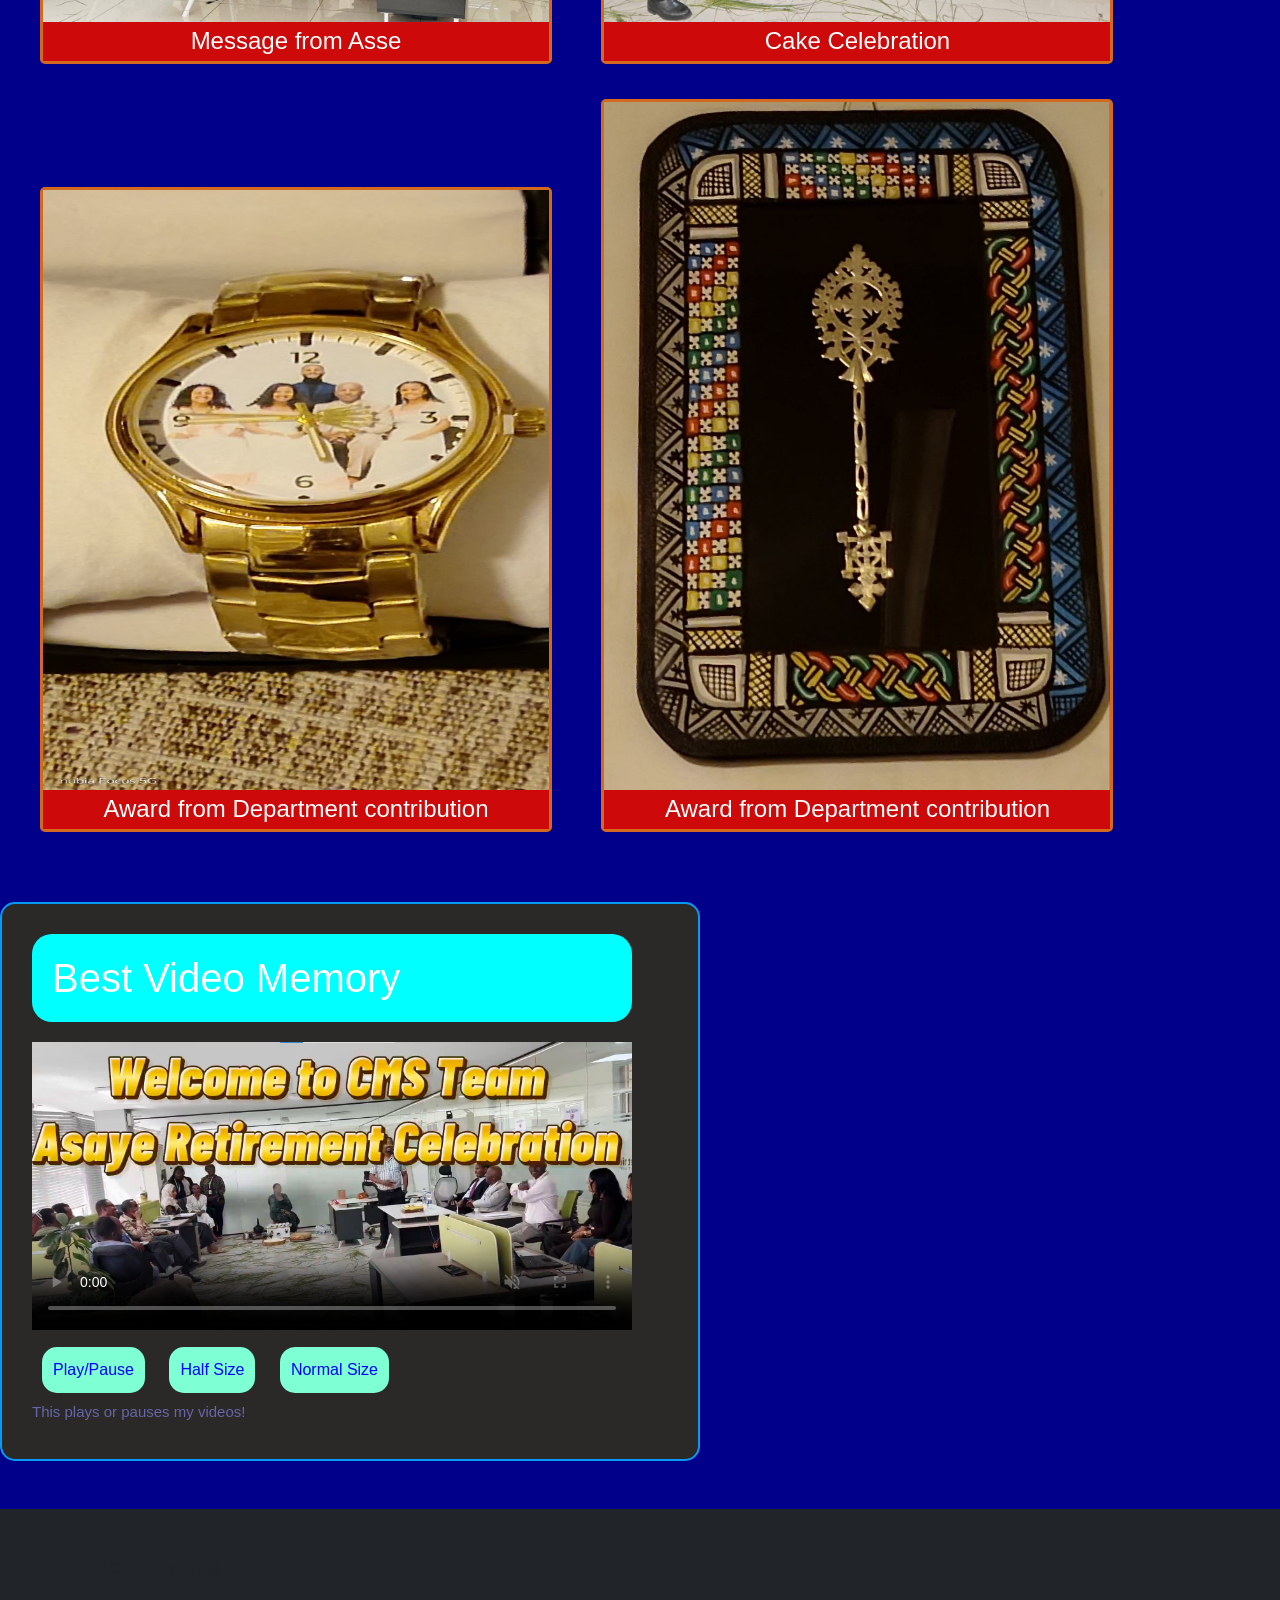
==== commit 0d603450: "Update about.html" ====
--- a/about.html
+++ b/about.html
@@ -56,7 +56,7 @@
            <a href="Asse aw.jpg" target="_blank"> <img src="Asse aw.jpg"  alt="Asse memo pcs"> </a>
            <h4>Award from Department contribution</h4>
     </Div>
-                        
+</Div>                    
 
  <div class="Videos">
     <h1>Best Video Memory</h1
